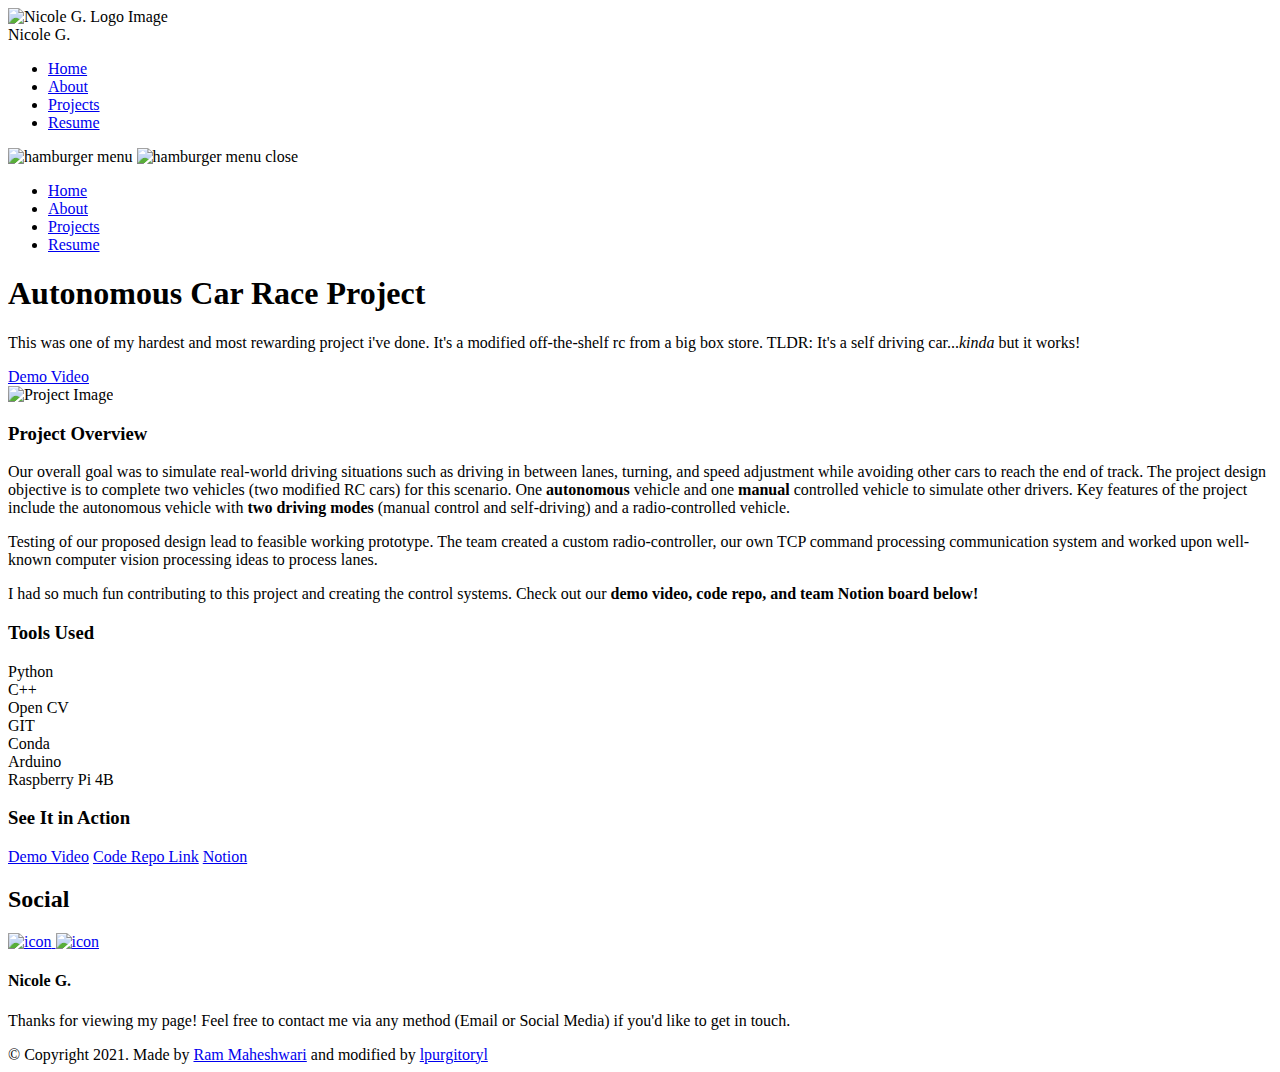
==== project-1.html @ 62757deb "social media links to footer" ====
<!DOCTYPE html>
<html lang="en">
  <head>
    <meta charset="UTF-8" />
    <meta name="viewport" content="width=device-width, initial-scale=1.0" />
    <meta http-equiv="X-UA-Compatible" content="ie=edge" />
    <title>Autonomous RC Car</title>
    <meta name="description" content="an rc that drives. By itself...kinda" />

    <link rel="stylesheet" href="css/style.css" />

    <link rel="preconnect" href="https://fonts.googleapis.com" />
    <link rel="preconnect" href="https://fonts.gstatic.com" crossorigin />
    <link
      href="https://fonts.googleapis.com/css2?family=Source+Sans+Pro:wght@400;600;700;900&display=swap"
      rel="stylesheet"
    />
  </head>
  <body>
    <header class="header">
      <div class="header__content">
        <div class="header__logo-container">
          <div class="header__logo-img-cont">
            <img
              src="./assets/jpeg/pfp_site_bitmoji.jpg"
              alt="Nicole G. Logo Image"
              class="header__logo-img"
            />
          </div>
          <span class="header__logo-sub">Nicole G.</span>
        </div>
        <div class="header__main">
          <ul class="header__links">
            <li class="header__link-wrapper">
              <a href="./index.html" class="header__link"> Home</a>
            </li>
            <li class="header__link-wrapper">
              <a href="./index.html#about" class="header__link">About</a>
            </li>
            <li class="header__link-wrapper">
              <a href="./index.html#projects" class="header__link">Projects</a>
            </li>
            <li class="header__link-wrapper">
              <a href="./index.html#resume" class="header__link">Resume</a>
            </li>
          </ul>
          <div class="header__main-ham-menu-cont">
            <img
              src="./assets/svg/ham-menu.svg"
              alt="hamburger menu"
              class="header__main-ham-menu"
            />
            <img
              src="./assets/svg/ham-menu-close.svg"
              alt="hamburger menu close"
              class="header__main-ham-menu-close d-none"
            />
          </div>
        </div>
      </div>
      <div class="header__sm-menu">
        <div class="header__sm-menu-content">
          <ul class="header__sm-menu-links">
            <li class="header__sm-menu-link">
              <a href="./index.html"> Home </a>
            </li>

            <li class="header__sm-menu-link">
              <a href="./index.html#about"> About </a>
            </li>

            <li class="header__sm-menu-link">
              <a href="./index.html#projects"> Projects </a>
            </li>

            <li class="header__sm-menu-link">
              <a href="./index.html#resume"> Resume </a>
            </li>
          </ul>
        </div>
      </div>
    </header>
    <section class="project-cs-hero">
      <div class="project-cs-hero__content">
        <h1 class="heading-primary">Autonomous Car Race Project</h1>
        <div class="project-cs-hero__info">
          <p class="text-primary">
            This was one of my hardest and most rewarding project i've done.
                It's a modified off-the-shelf rc from a big box store.
                TLDR: It's a self driving car...<em>kinda</em> but it works!
          </p>
        </div>
        <div class="project-cs-hero__cta">
          <a href="https://youtu.be/KAy_LBTywio" class="btn btn--bg" target="_blank">Demo Video</a>
        </div>
      </div>
    </section>
    <section class="project-details">
      <div class="main-container">
        <div class="project-details__content">
          <div class="project-details__showcase-img-cont">
            <img
              src="./assets/png/carr.png"
              alt="Project Image"
              class="project-details__showcase-img"
            />
          </div>
          <div class="project-details__content-main">
            <div class="project-details__desc">
              <h3 class="project-details__content-title">Project Overview</h3>
              <p class="project-details__desc-para">
                Our overall goal was to simulate real-world driving situations such as driving in between lanes, turning, and speed adjustment
                while avoiding other cars to reach the end of track. The project design objective is to complete two vehicles (two modified RC cars) for this scenario. 
                One <strong>autonomous</strong> vehicle and one <strong>manual</strong> controlled vehicle to simulate other drivers. 
                Key features of the project include the autonomous vehicle with <strong>two driving modes</strong> (manual control and self-driving) and a radio-controlled vehicle.

              </p>
              <p class="project-details__desc-para">
                Testing of our proposed design lead to feasible working prototype. 
                The team created a custom radio-controller, our own TCP command processing communication system and worked upon well-known computer vision processing ideas to process lanes.
              </p>

              <p class="project-details__desc-para">
                I had so much fun contributing to this project and creating the control systems.
                Check out our <strong>demo video, code repo, and team Notion board below!</strong>
              </p>
            </div>
            <div class="project-details__tools-used">
              <h3 class="project-details__content-title">Tools Used</h3>
              <div class="skills">
                <div class="skills__skill">Python</div>
                <div class="skills__skill">C++</div>
                <div class="skills__skill">Open CV</div>
                <div class="skills__skill">GIT</div>
                <div class="skills__skill">Conda</div>
                <div class="skills__skill">Arduino</div>
                <div class="skills__skill">Raspberry Pi 4B</div>
              </div>
            </div>
            <div class="project-details__links">
              <h3 class="project-details__content-title">See It in Action</h3>
              <a
                href="https://youtu.be/KAy_LBTywio"
                class="btn btn--med btn--theme project-details__links-btn"
                target="_blank"
                >Demo Video</a
              >
              <a
                href="https://github.com/lpurgitoryl/rc-car"
                class="btn btn--med btn--theme-inv project-details__links-btn"
                target="_blank"
                >Code Repo Link</a
              >
              <a
                href="https://spring-sedum-f0d.notion.site/EE175AB-Senior-Design-57c6afec0f274c888fcb574c83d3d569"
                class="btn btn--med btn--theme-inv project-details__links-btn"
                target="_blank"
                >Notion</a
              >
            </div>
          </div>
        </div>
      </div>
    </section>

    <!-- <section id="resume" class="contact dynamicBg" style ="padding-inline: 5% 10%;">
      <div class="main-container">
        <div class="contact__form-container">
        </div>
      </div>
    </section> -->

    <footer class="main-footer">
      <div class="main-container">
        <div class="main-footer__upper">
          <div class="main-footer__row main-footer__row-1">
            <h2 class="heading heading-sm main-footer__heading-sm">
              <span>Social</span>
            </h2>
            <div class="main-footer__social-cont">
              <a target="_blank" rel="noreferrer" href="https://www.linkedin.com/in/nicoleb-garcia/">
                <img
                  class="main-footer__icon"
                  src="./assets/png/linkedin-ico.png"
                  alt="icon"
                />
              </a>
              <a target="_blank" rel="noreferrer" href="https://github.com/lpurgitoryl">
                <img
                  class="main-footer__icon"
                  src="./assets/png/github-ico.png"
                  alt="icon"
                />
              </a>
            </div>
          </div>
          <div class="main-footer__row main-footer__row-2">
            <h4 class="heading heading-sm text-lt">Nicole G. </h4>
            <p class="main-footer__short-desc">
              Thanks for viewing my page!
              Feel free to contact me via any method (Email or Social Media) if you'd like to get in touch.
            </p>
          </div>
        </div>

        <div class="main-footer__lower">
          &copy; Copyright 2021. Made by
          <a rel="noreferrer" target="_blank" href="https://rammaheshwari.com"
            >Ram Maheshwari</a>
           and modified by
          <a rel="noreferrer" target="_blank" href="https://github.com/lpurgitoryl"
          >lpurgitoryl</a>
        </div>
      </div>
    </footer>
    <script src="./index.js"></script>
  </body>
</html>
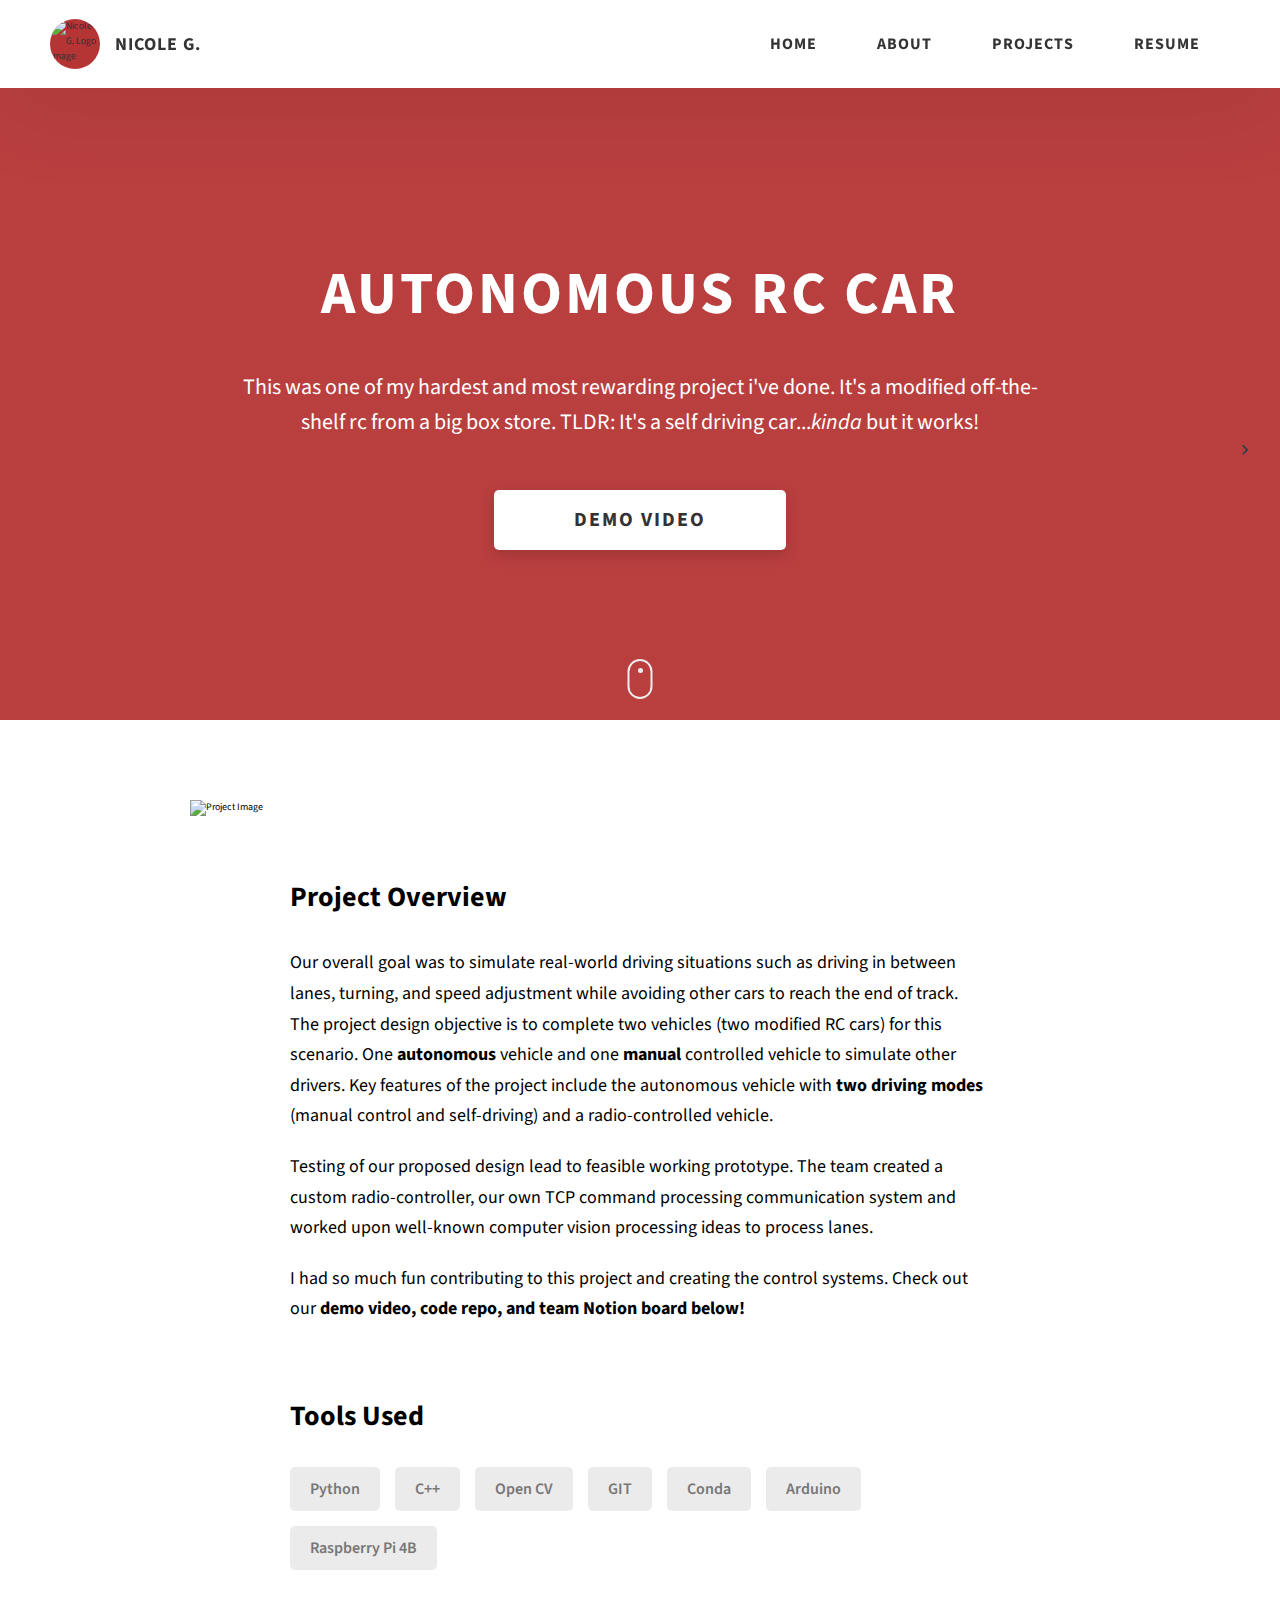
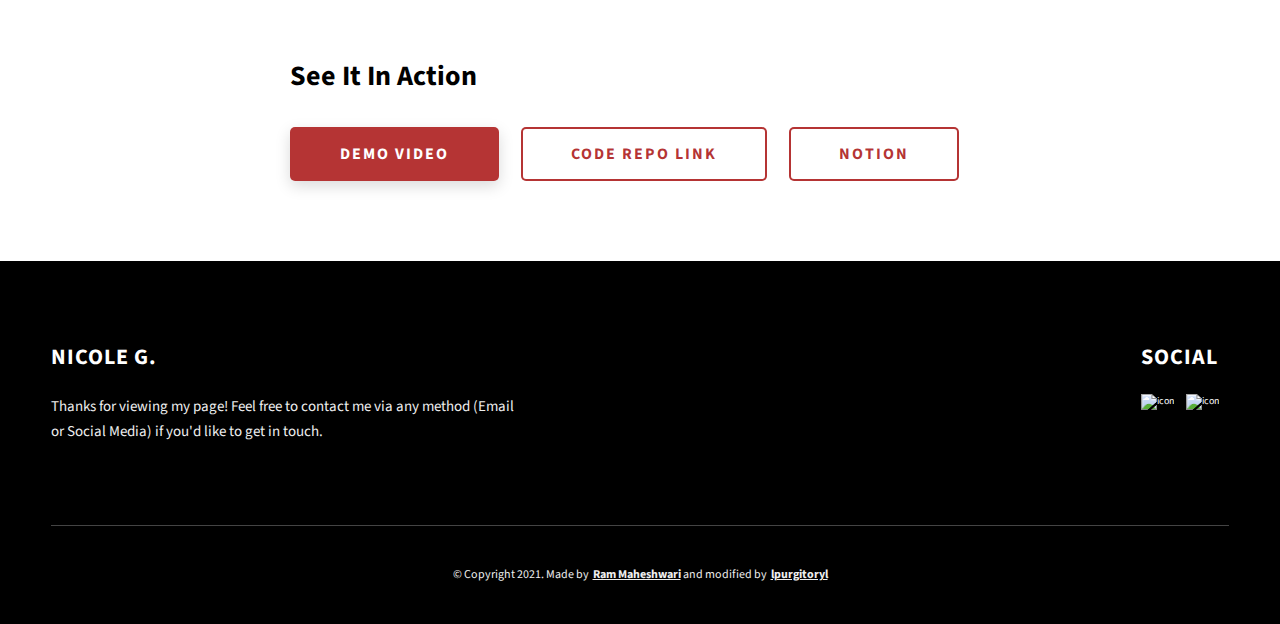
==== commit 1f5c98dc: "arrow for prev/next projects" ====
--- a/project-1.html
+++ b/project-1.html
@@ -1,6 +1,7 @@
 <!DOCTYPE html>
 <html lang="en">
   <head>
+    <link rel="shortcut icon" type="image/x-icon" href="favicon.ico" />
     <meta charset="UTF-8" />
     <meta name="viewport" content="width=device-width, initial-scale=1.0" />
     <meta http-equiv="X-UA-Compatible" content="ie=edge" />
@@ -8,6 +9,8 @@
     <meta name="description" content="an rc that drives. By itself...kinda" />
 
     <link rel="stylesheet" href="css/style.css" />
+    <link rel="stylesheet" href="css/pagination.css" />
+
 
     <link rel="preconnect" href="https://fonts.googleapis.com" />
     <link rel="preconnect" href="https://fonts.gstatic.com" crossorigin />
@@ -15,6 +18,9 @@
       href="https://fonts.googleapis.com/css2?family=Source+Sans+Pro:wght@400;600;700;900&display=swap"
       rel="stylesheet"
     />
+
+    <link href="https://fonts.googleapis.com/icon?family=Material+Icons" rel="stylesheet">
+    <link href="https://fonts.googleapis.com/css?family=Playfair+Display" rel="stylesheet" type="text/css">
   </head>
   <body>
     <header class="header">
@@ -82,7 +88,7 @@
     </header>
     <section class="project-cs-hero">
       <div class="project-cs-hero__content">
-        <h1 class="heading-primary">Autonomous Car Race Project</h1>
+        <h1 class="heading-primary">Autonomous RC Car</h1>
         <div class="project-cs-hero__info">
           <p class="text-primary">
             This was one of my hardest and most rewarding project i've done.
@@ -94,6 +100,28 @@
           <a href="https://youtu.be/KAy_LBTywio" class="btn btn--bg" target="_blank">Demo Video</a>
         </div>
       </div>
+      <div class="home-hero__mouse-scroll-cont">
+        <div class="mouse"></div>
+      </div>
+    </section>
+    <section class="nav_arrows">
+      <!-- <a href="./project-3.html" class="pagination-link pagination-link--prev">
+        <div class="pagination-icon">
+          <i class="material-icons">keyboard_arrow_left</i>
+        </div>
+        <span class="pagination-title">
+          <h2><em>Previous Project</em><br>Flying Samurai (JavaScript Game)</h2>
+        </span>
+      </a> -->
+  
+      <a href="./project-2.html" class="pagination-link pagination-link--next">
+        <div class="pagination-icon">
+          <i class="material-icons">keyboard_arrow_right</i>
+        </div>
+        <span class="pagination-title">
+          <h2><em>Next Project</em><br>Automated Curtain Opener</h2>
+        </span>
+      </a>
     </section>
     <section class="project-details">
       <div class="main-container">
@@ -138,7 +166,7 @@
               </div>
             </div>
             <div class="project-details__links">
-              <h3 class="project-details__content-title">See It in Action</h3>
+              <h3 class="project-details__content-title">See It In Action</h3>
               <a
                 href="https://youtu.be/KAy_LBTywio"
                 class="btn btn--med btn--theme project-details__links-btn"
--- a/css/style.css
+++ b/css/style.css
@@ -0,0 +1,716 @@
+/*
+0 - 600px:      Phone
+600 - 900px:    Tablet portrait
+900 - 1200px:   Tablet landscape
+[1200 - 1800] is where our normal styles apply
+1800px + :      Big desktop
+$breakpoint arguement choices:
+- phone
+- tab-port
+- tab-land
+- big-desktop
+
+Inside media queries 1em is always 16px i.e 1em = 16px at every screen size only inside media queries
+*/
+*,
+*::after,
+*::before {
+  margin: 0;
+  padding: 0;
+  box-sizing: inherit;
+  font-family: inherit; }
+
+html {
+  font-size: 62.5%;
+  scroll-behavior: smooth; }
+  @media only screen and (max-width: 75em) {
+    html {
+      font-size: 59%; } }
+  @media only screen and (max-width: 56.25em) {
+    html {
+      font-size: 56%; } }
+  @media only screen and (min-width: 112.5em) {
+    html {
+      font-size: 65%; } }
+
+body {
+  box-sizing: border-box;
+  position: relative;
+  line-height: 1.5;
+  font-family: sans-serif;
+  overflow-x: hidden;
+  overflow-y: scroll;
+  font-family: 'Source Sans Pro', sans-serif; }
+
+a {
+  text-decoration: none;
+  color: inherit; }
+
+li {
+  list-style: none; }
+
+input:focus,
+button:focus,
+a:focus,
+textarea:focus {
+  outline: none; }
+
+button {
+  border: none;
+  cursor: pointer; }
+
+textarea {
+  resize: none; }
+
+.heading-primary {
+  font-size: 6rem;
+  text-transform: uppercase;
+  letter-spacing: 3px;
+  text-align: center; }
+  @media only screen and (max-width: 37.5em) {
+    .heading-primary {
+      font-size: 4.5rem; } }
+
+.heading-sec__mb-bg {
+  margin-bottom: 11rem; }
+  @media only screen and (max-width: 56.25em) {
+    .heading-sec__mb-bg {
+      margin-bottom: 8rem; } }
+
+.heading-sec__mb-med {
+  margin-bottom: 9rem; }
+  @media only screen and (max-width: 56.25em) {
+    .heading-sec__mb-med {
+      margin-bottom: 8rem; } }
+
+.heading-sec__main {
+  display: block;
+  font-size: 4rem;
+  text-transform: uppercase;
+  letter-spacing: 1px;
+  letter-spacing: 3px;
+  text-align: center;
+  margin-bottom: 3.5rem;
+  position: relative; }
+  .heading-sec__main--lt {
+    color: #fff; }
+    .heading-sec__main--lt::after {
+      content: '';
+      background: #fff !important; }
+  .heading-sec__main::after {
+    content: '';
+    position: absolute;
+    top: calc(100% + 1.5rem);
+    height: 5px;
+    width: 3rem;
+    background: #a80f0fd8;
+    left: 50%;
+    transform: translateX(-50%);
+    border-radius: 5px; }
+    @media only screen and (max-width: 37.5em) {
+      .heading-sec__main::after {
+        top: calc(100% + 1.2rem); } }
+
+.heading-sec__sub {
+  display: block;
+  text-align: center;
+  color: #000000;
+  font-size: 2rem;
+  font-weight: 500;
+  max-width: 80rem;
+  margin: auto;
+  line-height: 1.6; }
+  @media only screen and (max-width: 37.5em) {
+    .heading-sec__sub {
+      font-size: 1.8rem; } }
+  .heading-sec__sub--lt {
+    color: #eee; }
+
+.heading-sm {
+  font-size: 2.2rem;
+  text-transform: uppercase;
+  letter-spacing: 1px; }
+
+.main-container {
+  max-width: 120rem;
+  margin: auto;
+  width: 92%; }
+
+.btn {
+  background: #fff;
+  color: #333;
+  text-transform: uppercase;
+  letter-spacing: 2px;
+  display: inline-block;
+  font-weight: 700;
+  border-radius: 5px;
+  box-shadow: 0 5px 15px 0 rgba(0, 0, 0, 0.15);
+  transition: transform .3s; }
+  .btn:hover {
+    transform: translateY(-3px); }
+  .btn--bg {
+    padding: 1.5rem 8rem;
+    font-size: 2rem; }
+  .btn--med {
+    padding: 1.5rem 5rem;
+    font-size: 1.6rem; }
+  .btn--theme {
+    background: #a80f0fd8;
+    color: #fff; }
+  .btn--theme-inv {
+    color: #a80f0fd8;
+    background: #fff;
+    border: 2px solid #a80f0fd8;
+    box-shadow: none;
+    padding: calc(1.5rem - 2px) calc(5rem - 2px); }
+
+.sec-pad {
+  padding: 12rem 0; }
+  @media only screen and (max-width: 56.25em) {
+    .sec-pad {
+      padding: 8rem 0; } }
+
+.text-primary {
+  color: #fff;
+  font-size: 2.2rem;
+  text-align: center;
+  width: 100%;
+  line-height: 1.6; }
+  @media only screen and (max-width: 37.5em) {
+    .text-primary {
+      font-size: 2rem; } }
+
+.d-none {
+  display: none; }
+
+.home-hero {
+  color: #fff;
+  background: linear-gradient(to right, rgba(168, 15, 15, 0.8), rgba(168, 15, 15, 0.8)), url(/assets/svg/common-bg.svg);
+  background-position: center;
+  height: 100vh;
+  min-height: 80rem;
+  max-height: 120rem;
+  position: relative; }
+  @media only screen and (max-width: 37.5em) {
+    .home-hero {
+      height: unset;
+      min-height: unset; } }
+  .home-hero__socials {
+    position: absolute;
+    top: 50%;
+    border: 2px solid #eee;
+    border-left: 2px solid #eee;
+    transform: translateY(-50%); }
+    @media only screen and (max-width: 56.25em) {
+      .home-hero__socials {
+        display: none; } }
+  .home-hero__mouse-scroll-cont {
+    position: absolute;
+    bottom: 3%;
+    left: 50%;
+    transform: translateX(-50%); }
+    @media only screen and (max-width: 37.5em) {
+      .home-hero__mouse-scroll-cont {
+        display: none; } }
+  .home-hero__social {
+    width: 5rem; }
+  .home-hero__social-icon-link {
+    width: 100%;
+    display: block;
+    padding: 1.2rem;
+    border-bottom: 2px solid #eee;
+    transition: background .3s; }
+    .home-hero__social-icon-link:hover {
+      background: rgba(255, 255, 255, 0.1); }
+    .home-hero__social-icon-link--bd-none {
+      border-bottom: 0; }
+  .home-hero__social-icon {
+    width: 100%; }
+  .home-hero__content {
+    position: absolute;
+    top: 50%;
+    left: 50%;
+    transform: translate(-50%, -50%);
+    max-width: 90rem;
+    width: 92%; }
+    @media only screen and (max-width: 37.5em) {
+      .home-hero__content {
+        padding: 19rem 0 13rem 0;
+        margin: auto;
+        position: static;
+        transform: translate(0, 0); } }
+  .home-hero__info {
+    margin: 3rem auto 0 auto;
+    max-width: 80rem; }
+  .home-hero__cta {
+    margin-top: 5rem;
+    text-align: center; }
+
+.about {
+  background: #fafafa; }
+  .about__content {
+    display: grid;
+    grid-template-columns: 1fr 1fr;
+    grid-gap: 10rem; }
+    @media only screen and (max-width: 56.25em) {
+      .about__content {
+        grid-template-columns: 1fr;
+        grid-gap: 8rem; } }
+    .about__content-title {
+      font-weight: 700;
+      font-size: 2.8rem;
+      margin-bottom: 3rem; }
+      @media only screen and (max-width: 37.5em) {
+        .about__content-title {
+          font-size: 2.4rem; } }
+    .about__content-details-para {
+      font-size: 1.8rem;
+      color: black;
+      max-width: 60rem;
+      line-height: 1.7;
+      margin-bottom: 1rem; }
+      .about__content-details-para--hl {
+        font-weight: 700;
+        margin: 0 3px; }
+      .about__content-details-para:last-child {
+        margin-bottom: 4rem; }
+
+.projects__row {
+  display: grid;
+  grid-template-columns: 1.5fr 1fr;
+  grid-gap: 5rem;
+  margin-bottom: 11rem; }
+  @media only screen and (max-width: 56.25em) {
+    .projects__row {
+      grid-template-columns: 1fr;
+      grid-gap: 2rem;
+      margin-bottom: 8rem; } }
+  @media only screen and (max-width: 56.25em) {
+    .projects__row {
+      text-align: center; } }
+  .projects__row:last-child {
+    margin-bottom: 0; }
+  .projects__row-img-cont {
+    overflow: hidden; }
+  .projects__row-img {
+    width: 100%;
+    display: block;
+    object-fit: cover; }
+  .projects__row-content {
+    padding: 2rem 0;
+    display: flex;
+    justify-content: center;
+    flex-direction: column;
+    align-items: flex-start; }
+    @media only screen and (max-width: 56.25em) {
+      .projects__row-content {
+        align-items: center; } }
+    .projects__row-content-title {
+      font-weight: 700;
+      font-size: 2.8rem;
+      margin-bottom: 2rem; }
+      @media only screen and (max-width: 37.5em) {
+        .projects__row-content-title {
+          font-size: 2.4rem; } }
+    .projects__row-content-desc {
+      font-size: 1.8rem;
+      color: black;
+      max-width: 60rem;
+      line-height: 1.7;
+      margin-bottom: 3rem; }
+      @media only screen and (max-width: 37.5em) {
+        .projects__row-content-desc {
+          font-size: 1.7rem; } }
+
+.resume {
+  background: linear-gradient(to right, rgba(168, 15, 15, 0.8), rgba(168, 15, 15, 0.8)), url(/assets/svg/common-bg.svg);
+  background-size: cover;
+  background-position: center; }
+  .resume__btn {
+    width: 30%;
+    padding: 2rem 4rem;
+    font-size: 1.6rem; }
+    @media only screen and (max-width: 37.5em) {
+      .resume__btn {
+        width: 100%; } }
+
+.contact {
+  background: linear-gradient(to right, rgba(168, 15, 15, 0.8), rgba(168, 15, 15, 0.8)), url(/assets/svg/common-bg.svg);
+  background-size: cover;
+  background-position: center; }
+  .contact__form-container {
+    box-shadow: 0 0 10px rgba(0, 0, 0, 0.1);
+    background: white;
+    padding: 4rem;
+    margin-top: 6rem;
+    max-width: 80rem;
+    text-align: right;
+    width: 95%;
+    border-radius: 5px;
+    margin: 5rem auto 0 auto; }
+    @media only screen and (max-width: 37.5em) {
+      .contact__form-container {
+        padding: 3rem; } }
+  .contact__form-field {
+    margin-bottom: 4rem; }
+    @media only screen and (max-width: 37.5em) {
+      .contact__form-field {
+        margin-bottom: 3rem; } }
+  .contact__form-label {
+    color: #666;
+    font-size: 1.4rem;
+    letter-spacing: 1px;
+    font-weight: 700;
+    margin-bottom: 1rem;
+    display: block;
+    text-align: left; }
+  .contact__form-input {
+    color: #333;
+    padding: 2rem;
+    width: 100%;
+    border: 1px solid #ebebeb;
+    font-size: 1.6rem;
+    letter-spacing: 0px;
+    background: #f0f0f0;
+    border-radius: 5px;
+    font-weight: 600;
+    /* Code for Modern Browsers */
+    /* Code for WebKit, Blink, Edge */
+    /* Code for Internet Explorer 10-11 */
+    /* Code for Microsoft Edge */
+    /* Code for Mozilla Firefox 4 to 18 */
+    /* Code for Mozilla Firefox 19+ */ }
+    .contact__form-input::placeholder {
+      color: #999;
+      font-weight: 600;
+      font-size: 1.6rem; }
+    .contact__form-input::-webkit-input-placeholder {
+      color: #999;
+      font-weight: 600;
+      font-size: 1.6rem; }
+    .contact__form-input:-ms-input-placeholder {
+      color: #999;
+      font-weight: 600;
+      font-size: 1.6rem; }
+    .contact__form-input::-ms-input-placeholder {
+      color: #999;
+      font-weight: 600;
+      font-size: 1.6rem; }
+    .contact__form-input:-moz-placeholder {
+      opacity: 1;
+      color: #999;
+      font-weight: 600;
+      font-size: 1.6rem; }
+    .contact__form-input::-moz-placeholder {
+      opacity: 1;
+      color: #999;
+      font-weight: 600;
+      font-size: 1.6rem; }
+  .contact__btn {
+    width: 30%;
+    padding: 2rem 4rem;
+    font-size: 1.6rem; }
+    @media only screen and (max-width: 37.5em) {
+      .contact__btn {
+        width: 100%; } }
+
+.project-cs-hero {
+  color: #fff;
+  background: linear-gradient(to right, rgba(168, 15, 15, 0.8), rgba(168, 15, 15, 0.8)), url(/assets/svg/common-bg.svg);
+  background-size: cover;
+  background-position: center;
+  position: relative; }
+  @media only screen and (max-width: 37.5em) {
+    .project-cs-hero {
+      height: unset;
+      min-height: unset; } }
+  .project-cs-hero__content {
+    padding: 25rem 0 17rem 0;
+    max-width: 90rem;
+    width: 92%;
+    margin: auto; }
+    @media only screen and (max-width: 37.5em) {
+      .project-cs-hero__content {
+        padding: 19rem 0 13rem 0;
+        margin: auto;
+        position: static;
+        transform: translate(0, 0); } }
+  .project-cs-hero__info {
+    margin: 3rem auto 0 auto;
+    max-width: 80rem; }
+  .project-cs-hero__cta {
+    margin-top: 5rem;
+    text-align: center; }
+
+.project-details__content {
+  padding: 8rem 0;
+  max-width: 90rem;
+  margin: auto; }
+  .project-details__content-title {
+    font-weight: 700;
+    font-size: 2.8rem;
+    margin-bottom: 3rem; }
+    @media only screen and (max-width: 37.5em) {
+      .project-details__content-title {
+        font-size: 2.4rem; } }
+
+.project-details__showcase-img-cont {
+  width: 100%;
+  margin-bottom: 6rem; }
+
+.project-details__showcase-img {
+  width: 100%; }
+
+.project-details__content-main {
+  width: 100%;
+  max-width: 70rem;
+  margin: auto; }
+
+.project-details__desc {
+  margin: 0 0 7rem 0; }
+  .project-details__desc-para {
+    font-size: 1.8rem;
+    line-height: 1.7;
+    color: black;
+    margin-bottom: 2rem; }
+
+.project-details__tools-used {
+  margin: 0 0 7rem 0; }
+  .project-details__tools-used-list {
+    display: flex;
+    flex-wrap: wrap; }
+  .project-details__tools-used-item {
+    padding: 1rem 2rem;
+    margin-bottom: 1.5rem;
+    margin-right: 1.5rem;
+    font-size: 1.6rem;
+    background: rgba(153, 153, 153, 0.2);
+    border-radius: 5px;
+    font-weight: 600;
+    color: #777; }
+
+.project-details__links {
+  margin: 0 0; }
+  .project-details__links-btn {
+    margin-right: 2rem; }
+    @media only screen and (max-width: 37.5em) {
+      .project-details__links-btn {
+        margin-right: 0;
+        width: 70%;
+        margin-bottom: 2rem;
+        text-align: center; } }
+    .project-details__links-btn:last-child {
+      margin: 0; }
+      @media only screen and (max-width: 37.5em) {
+        .project-details__links-btn:last-child {
+          margin: 0; } }
+
+.header {
+  position: fixed;
+  width: 100%;
+  z-index: 1000;
+  background: #000;
+  background: #fff;
+  box-shadow: 0 10px 100px rgba(0, 0, 0, 0.1); }
+  .header__content {
+    display: flex;
+    align-items: center;
+    justify-content: space-between;
+    padding: 1rem 5rem; }
+    @media only screen and (max-width: 56.25em) {
+      .header__content {
+        padding: 0 2rem; } }
+  .header__logo-container {
+    display: flex;
+    align-items: center;
+    cursor: pointer;
+    color: #333;
+    transition: color .3s; }
+    .header__logo-container:hover {
+      color: #a80f0fd8; }
+  .header__logo-img-cont {
+    width: 5rem;
+    height: 5rem;
+    border-radius: 50px;
+    overflow: hidden;
+    margin-right: 1.5rem;
+    background: #a80f0fd8; }
+    @media only screen and (max-width: 56.25em) {
+      .header__logo-img-cont {
+        width: 4.5rem;
+        height: 4.5rem;
+        margin-right: 1.2rem; } }
+  .header__logo-img {
+    width: 100%;
+    height: 100%;
+    object-fit: cover;
+    object-position: center;
+    display: block; }
+  .header__logo-sub {
+    font-size: 1.8rem;
+    text-transform: uppercase;
+    font-weight: 700;
+    letter-spacing: 1px; }
+  .header__links {
+    display: flex; }
+    @media only screen and (max-width: 37.5em) {
+      .header__links {
+        display: none; } }
+  .header__link {
+    padding: 2.2rem 3rem;
+    display: inline-block;
+    font-size: 1.6rem;
+    color: #333;
+    text-transform: uppercase;
+    letter-spacing: 1px;
+    font-weight: 700;
+    transition: color .3s; }
+    .header__link:hover {
+      color: #a80f0fd8; }
+    @media only screen and (max-width: 56.25em) {
+      .header__link {
+        padding: 3rem 1.8rem;
+        font-size: 1.5rem; } }
+  .header__main-ham-menu-cont {
+    display: none;
+    width: 3rem;
+    padding: 2.2rem 0; }
+    @media only screen and (max-width: 37.5em) {
+      .header__main-ham-menu-cont {
+        display: block; } }
+  .header__main-ham-menu {
+    width: 100%; }
+  .header__main-ham-menu-close {
+    width: 100%; }
+  .header__sm-menu {
+    background: #fff;
+    position: absolute;
+    width: 100%;
+    top: 100%;
+    visibility: hidden;
+    opacity: 0;
+    transition: all .3s;
+    box-shadow: 0px 5px 5px 0px rgba(0, 0, 0, 0.1);
+    -webkit-box-shadow: 0px 5px 5px 0px rgba(0, 0, 0, 0.1);
+    -moz-box-shadow: 0px 5px 5px 0px rgba(0, 0, 0, 0.1); }
+    .header__sm-menu--active {
+      visibility: hidden;
+      opacity: 0; }
+      @media only screen and (max-width: 37.5em) {
+        .header__sm-menu--active {
+          visibility: visible;
+          opacity: 1; } }
+  .header__sm-menu-link a {
+    display: block;
+    text-decoration: none;
+    padding: 2.5rem 3rem;
+    font-size: 1.6rem;
+    color: #333;
+    text-align: right;
+    border-bottom: 1px solid #eee;
+    font-weight: 700;
+    text-transform: uppercase;
+    letter-spacing: 2px;
+    transition: color .3s; }
+    .header__sm-menu-link a:hover {
+      color: #a80f0fd8; }
+  .header__sm-menu-link:first-child a {
+    border-top: 1px solid #eee; }
+  .header__sm-menu-link-last {
+    border-bottom: 0; }
+
+.main-footer {
+  background: #000;
+  color: #fff; }
+  .main-footer__upper {
+    display: flex;
+    justify-content: space-between;
+    padding: 8rem 0; }
+    @media only screen and (max-width: 56.25em) {
+      .main-footer__upper {
+        padding: 6rem 0; } }
+    @media only screen and (max-width: 37.5em) {
+      .main-footer__upper {
+        display: block; } }
+  .main-footer__row-1 {
+    order: 2; }
+    @media only screen and (max-width: 56.25em) {
+      .main-footer__row-1 {
+        margin-bottom: 5rem; } }
+  .main-footer__row-2 {
+    width: 40%;
+    order: 1;
+    max-width: 50rem; }
+    @media only screen and (max-width: 56.25em) {
+      .main-footer__row-2 {
+        width: 100%; } }
+  .main-footer__short-desc {
+    margin-top: 2rem;
+    color: #eee;
+    font-size: 1.5rem;
+    line-height: 1.7; }
+  .main-footer__social-cont {
+    margin-top: 2rem; }
+  .main-footer__icon {
+    margin-right: 1rem;
+    width: 2.5rem; }
+    .main-footer__icon--mr-none {
+      margin-right: 0; }
+  .main-footer__lower {
+    padding: 4rem 0;
+    border-top: 1px solid #444;
+    color: #eee;
+    font-size: 1.2rem;
+    text-align: left;
+    text-align: center; }
+    .main-footer__lower a {
+      text-decoration: underline;
+      font-weight: bold;
+      margin-left: 2px; }
+    @media only screen and (max-width: 56.25em) {
+      .main-footer__lower {
+        padding: 3.5rem 0; } }
+
+.skills {
+  display: flex;
+  flex-wrap: wrap; }
+  .skills__skill {
+    padding: 1rem 2rem;
+    margin-bottom: 1.5rem;
+    margin-right: 1.5rem;
+    font-size: 1.6rem;
+    background: rgba(153, 153, 153, 0.2);
+    border-radius: 5px;
+    font-weight: 600;
+    color: #777; }
+
+.mouse {
+  width: 25px;
+  height: 40px;
+  border: 2px solid #eee;
+  border-radius: 60px;
+  position: relative;
+  overflow: hidden; }
+  .mouse::before {
+    content: '';
+    width: 5px;
+    height: 5px;
+    position: absolute;
+    top: 7px;
+    left: 50%;
+    transform: translateX(-50%);
+    background-color: #eee;
+    border-radius: 50%;
+    opacity: 1;
+    animation: wheel 1.3s infinite;
+    -webkit-animation: wheel 1.3s infinite; }
+
+@keyframes wheel {
+  to {
+    opacity: 0;
+    top: 27px; } }
+
+@-webkit-keyframes wheel {
+  to {
+    opacity: 0;
+    top: 27px; } }
--- a/css/pagination.css
+++ b/css/pagination.css
@@ -0,0 +1,150 @@
+.pagination-link {
+    position: fixed;
+    height: 70px;
+    width: 70px;
+    top: 50%;
+    -webkit-transform: translateY(-50%);
+    -moz-transform: translateY(-50%);
+    -ms-transform: translateY(-50%);
+    -o-transform: translateY(-50%);
+    transform: translateY(-50%);
+  }
+  .pagination-link .pagination-icon {
+    position: relative;
+    width: 70px;
+    height: 70px;
+    box-sizing: border-box;
+    opacity: 1;
+    text-align: center;
+    z-index: 1090;
+  }
+  .pagination-link .pagination-icon i {
+    line-height: 70px;
+    font-size: 2em;
+    color: #2C3E50;
+  }
+  .pagination-link .pagination-title {
+    -webkit-transition: -webkit-transform 100ms ease-in-out, opacity 150ms ease-in-out, visibility 0 linear 150ms;
+    -moz-transition: -moz-transform 100ms ease-in-out, opacity 150ms ease-in-out, visibility 0 linear 150ms;
+    transition: transform 100ms ease-in-out, opacity 150ms ease-in-out, visibility 0 linear 150ms;
+    -webkit-transform: translate3d(0, -50%, 0);
+    -moz-transform: translate3d(0, -50%, 0);
+    -ms-transform: translate3d(0, -50%, 0);
+    -o-transform: translate3d(0, -50%, 0);
+    transform: translate3d(0, -50%, 0);
+    top: 50%;
+    opacity: 0;
+    visibility: hidden;
+    cursor: pointer;
+    pointer-events: none;
+    display: table;
+    position: absolute;
+    width: 280px;
+    min-height: 70px;
+    box-sizing: border-box;
+    z-index: 1089;
+  }
+  .pagination-link .pagination-title h2 {
+    color: #2C3E50;
+    display: table-cell;
+    font-size: 1rem;
+    letter-spacing: -0.02em;
+    line-height: 1.3em;
+    margin: 0;
+    padding: rem-calc(0 16 0 0);
+    text-transform: none;
+    text-decoration: none;
+    text-align: right;
+    vertical-align: middle;
+  }
+  .pagination-link .pagination-title h2 em {
+    color: #E74C3C;
+  }
+  
+  .pagination-link:hover .pagination-title {
+    pointer-events: auto;
+    visibility: visible;
+    opacity: 1;
+  }
+  
+  .pagination-link--prev {
+    right: auto;
+    left: 0;
+    text-align: left;
+  }
+  .pagination-link--prev .pagination-title {
+    left: 0;
+    -webkit-transform: translate3d(-30px, -50%, 0);
+    -moz-transform: translate3d(-30px, -50%, 0);
+    -ms-transform: translate3d(-30px, -50%, 0);
+    -o-transform: translate3d(-30px, -50%, 0);
+    transform: translate3d(-30px, -50%, 0);
+  }
+  .pagination-link--prev .pagination-title h2 {
+    text-align: left;
+    padding-left: 1rem;
+    padding-right: 0;
+  }
+  
+  .pagination-link--prev:hover .pagination-title {
+    -webkit-transition: opacity 150ms ease-out, -webkit-transform ease-out 150ms;
+    -moz-transition: opacity 150ms ease-out, -moz-transform ease-out 150ms;
+    transition: opacity 150ms ease-out, transform ease-out 150ms;
+    -webkit-transform: translate3d(0, -50%, 0);
+    -moz-transform: translate3d(0, -50%, 0);
+    -ms-transform: translate3d(0, -50%, 0);
+    -o-transform: translate3d(0, -50%, 0);
+    transform: translate3d(0, -50%, 0);
+  }
+  .pagination-link--prev:hover .pagination-icon i {
+    -webkit-transition: opacity 150ms ease-out, -webkit-transform ease-out 150ms;
+    -moz-transition: opacity 150ms ease-out, -moz-transform ease-out 150ms;
+    transition: opacity 150ms ease-out, transform ease-out 150ms;
+    -webkit-transform: translateX(-40px);
+    -moz-transform: translateX(-40px);
+    -ms-transform: translateX(-40px);
+    -o-transform: translateX(-40px);
+    transform: translateX(-40px);
+    opacity: 0;
+  }
+  
+  .pagination-link--next {
+    left: auto;
+    right: 0;
+    text-align: right;
+  }
+  .pagination-link--next .pagination-title {
+    right: 0;
+    -webkit-transform: translate3d(30px, -50%, -50px);
+    -moz-transform: translate3d(30px, -50%, -50px);
+    -ms-transform: translate3d(30px, -50%, -50px);
+    -o-transform: translate3d(30px, -50%, -50px);
+    transform: translate3d(30px, -50%, -50px);
+  }
+  .pagination-link--next .pagination-title h2 {
+    text-align: right;
+    padding-right: 1rem;
+    padding-left: 0;
+  }
+  
+  .pagination-link--next:hover .pagination-title {
+    -webkit-transition: opacity 150ms ease-out, -webkit-transform ease-out 150ms;
+    -moz-transition: opacity 150ms ease-out, -moz-transform ease-out 150ms;
+    transition: opacity 150ms ease-out, transform ease-out 150ms;
+    -webkit-transform: translate3d(0, -50%, 0);
+    -moz-transform: translate3d(0, -50%, 0);
+    -ms-transform: translate3d(0, -50%, 0);
+    -o-transform: translate3d(0, -50%, 0);
+    transform: translate3d(0, -50%, 0);
+  }
+  .pagination-link--next:hover .pagination-icon i {
+    -webkit-transition: opacity 150ms ease-out, -webkit-transform ease-out 150ms;
+    -moz-transition: opacity 150ms ease-out, -moz-transform ease-out 150ms;
+    transition: opacity 150ms ease-out, transform ease-out 150ms;
+    -webkit-transform: translateX(40px);
+    -moz-transform: translateX(40px);
+    -ms-transform: translateX(40px);
+    -o-transform: translateX(40px);
+    transform: translateX(40px);
+    opacity: 0;
+  }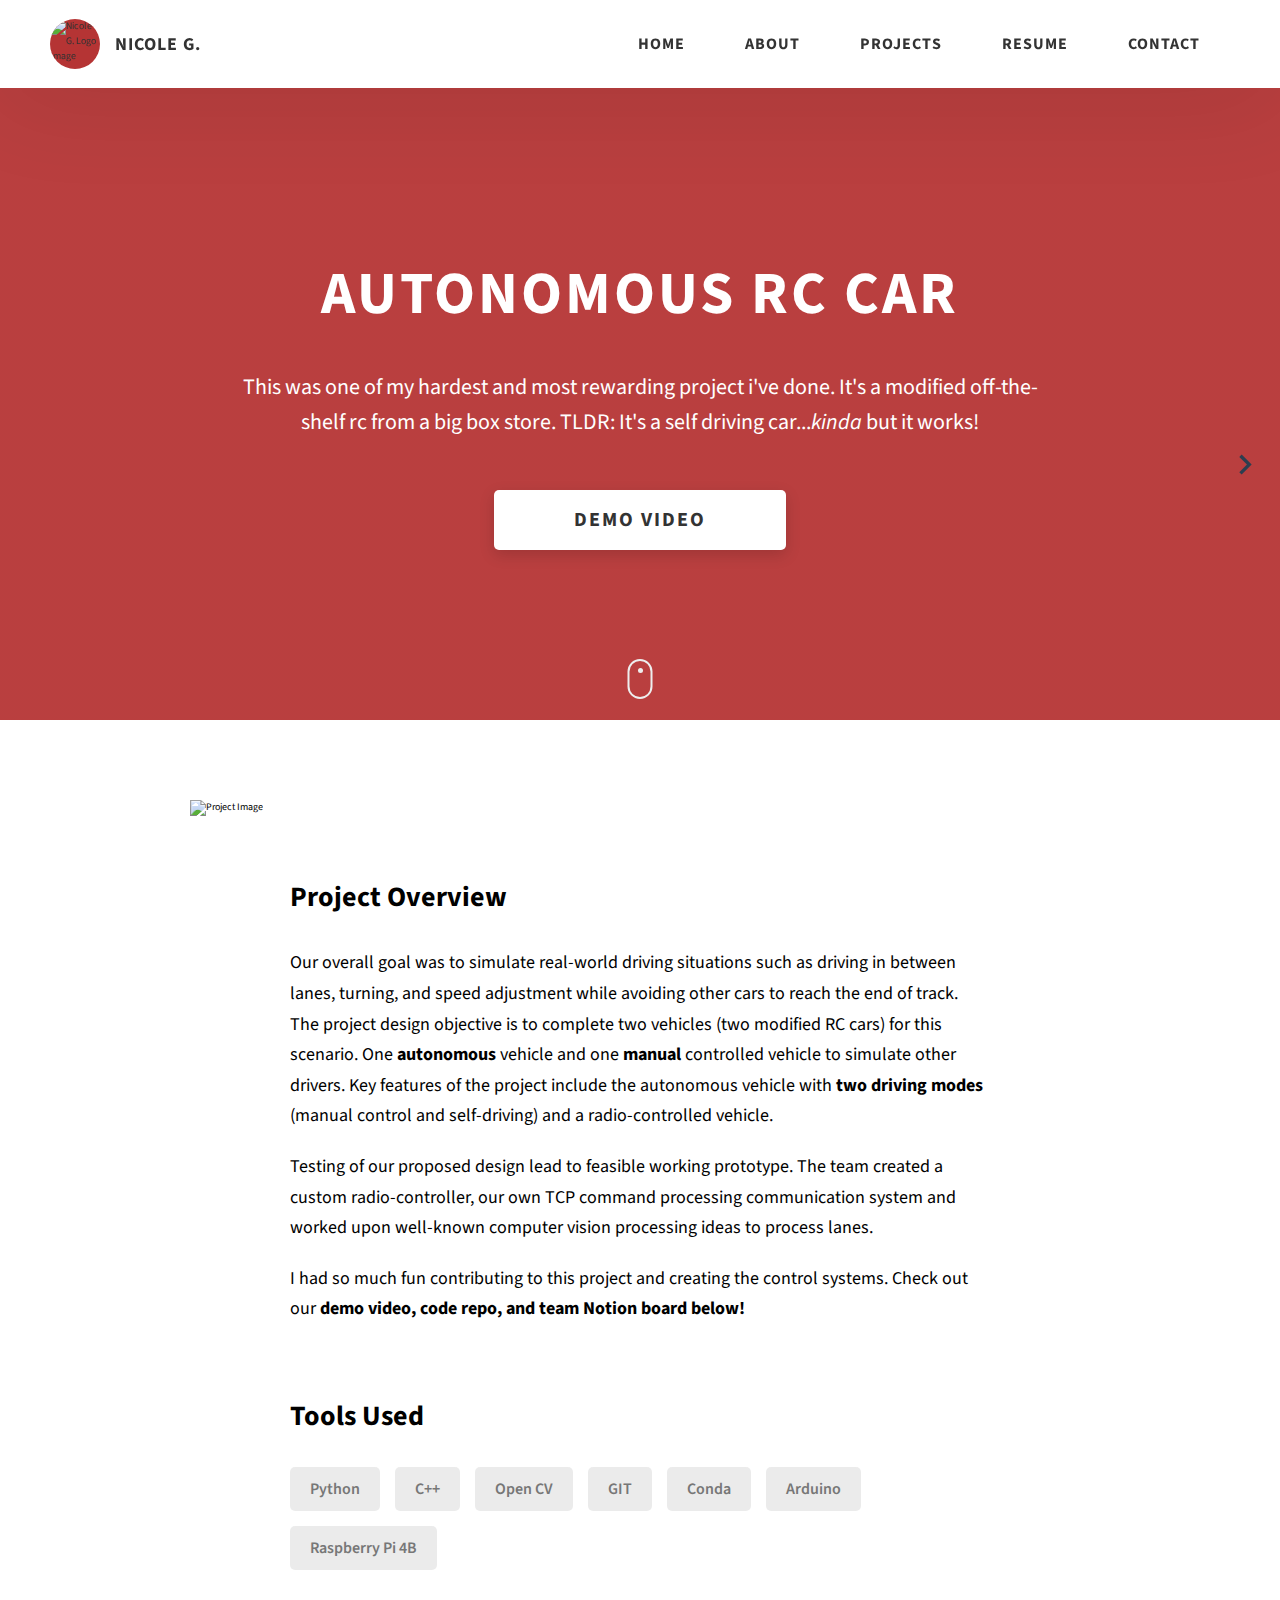
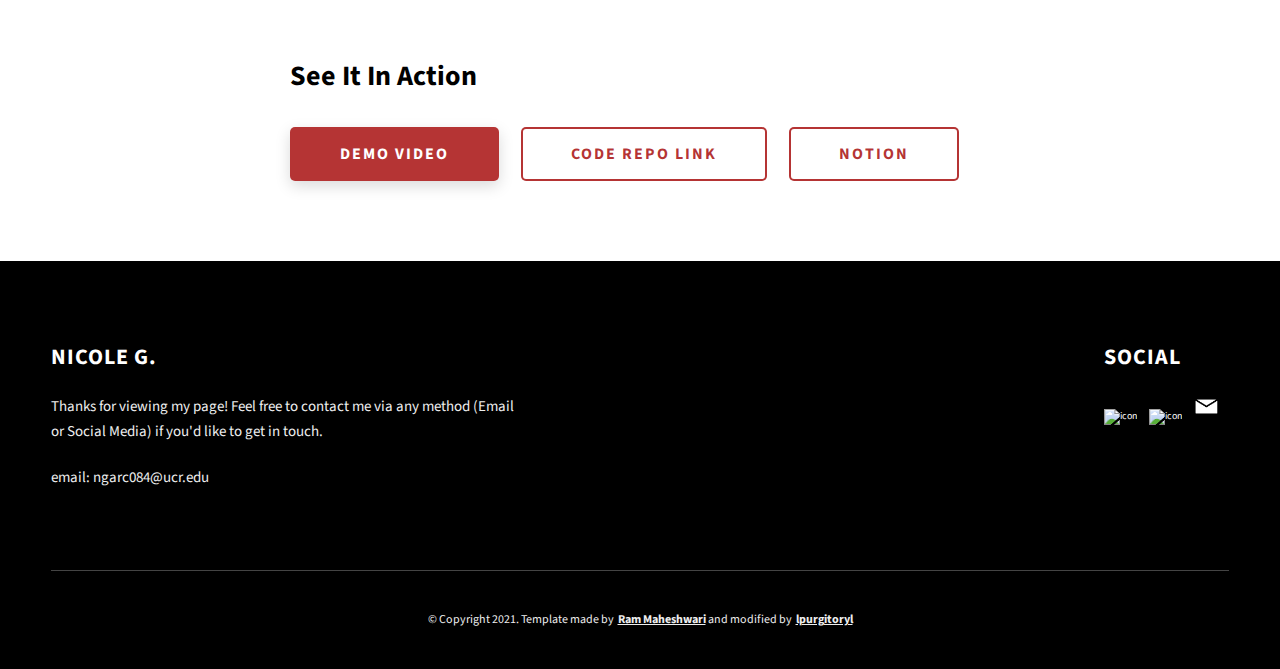
==== commit b0410598: "contact href and add email to all pages" ====
--- a/project-1.html
+++ b/project-1.html
@@ -48,6 +48,9 @@
             </li>
             <li class="header__link-wrapper">
               <a href="./index.html#resume" class="header__link">Resume</a>
+            </li>
+            <li class="header__link-wrapper">
+              <a href="./project-1.html#contact" class="header__link">contact</a>
             </li>
           </ul>
           <div class="header__main-ham-menu-cont">
@@ -198,7 +201,7 @@
       </div>
     </section> -->
 
-    <footer class="main-footer">
+    <footer id="contact" class="main-footer">
       <div class="main-container">
         <div class="main-footer__upper">
           <div class="main-footer__row main-footer__row-1">
@@ -220,6 +223,13 @@
                   alt="icon"
                 />
               </a>
+              <a href="mailto:ngarc084@ucr.edu" target="_blank" rel="noopener noreferrer">
+                <img
+                  class="main-footer__icon"
+                  src="./assets/png/email.png"
+                  alt="icon"
+                />
+              </a>
             </div>
           </div>
           <div class="main-footer__row main-footer__row-2">
@@ -228,11 +238,15 @@
               Thanks for viewing my page!
               Feel free to contact me via any method (Email or Social Media) if you'd like to get in touch.
             </p>
-          </div>
-        </div>
-
+            <p class="main-footer__short-desc">
+              email: <a href="mailto:ngarc084@ucr.edu" target="_blank" rel="noopener noreferrer">ngarc084@ucr.edu</a>
+            </p>
+          </div>
+        </div>
+
+        <!-- If you give me some credit or shoutout here by linking to my website, then it will be a big thing for me and will help me a lot :) -->
         <div class="main-footer__lower">
-          &copy; Copyright 2021. Made by
+          &copy; Copyright 2021. Template made by
           <a rel="noreferrer" target="_blank" href="https://rammaheshwari.com"
             >Ram Maheshwari</a>
            and modified by
@@ -241,6 +255,7 @@
         </div>
       </div>
     </footer>
+
     <script src="./index.js"></script>
   </body>
 </html>
--- a/css/style.css
+++ b/css/style.css
@@ -683,6 +683,15 @@
     border-radius: 5px;
     font-weight: 600;
     color: #777; }
+  .skills__skill:hover {
+    padding: 1rem 2rem;
+    margin-bottom: 1.5rem;
+    margin-right: 1.5rem;
+    font-size: 1.6rem;
+    background: rgba(168, 15, 15, 0.2);
+    border-radius: 5px;
+    font-weight: 600;
+    color: #000000; }
 
 .mouse {
   width: 25px;
--- a/css/pagination.css
+++ b/css/pagination.css
@@ -19,8 +19,8 @@
     z-index: 1090;
   }
   .pagination-link .pagination-icon i {
-    line-height: 70px;
-    font-size: 2em;
+    line-height: 100px;
+    font-size: 4em;
     color: #2C3E50;
   }
   .pagination-link .pagination-title {
@@ -47,7 +47,7 @@
   .pagination-link .pagination-title h2 {
     color: #2C3E50;
     display: table-cell;
-    font-size: 1rem;
+    font-size: 2rem;
     letter-spacing: -0.02em;
     line-height: 1.3em;
     margin: 0;
